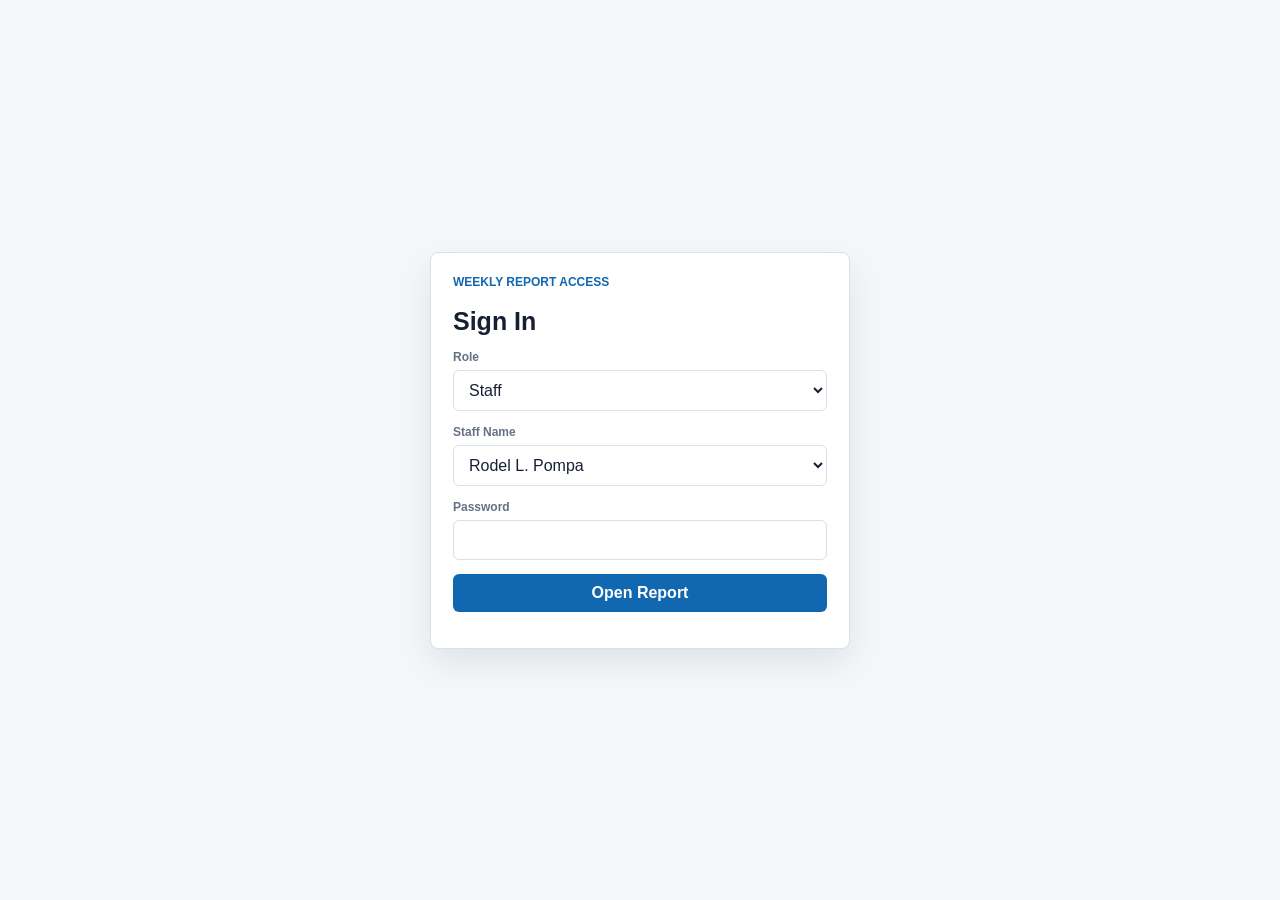
==== docs/index.html @ 5563135a "Force program checklist updates" ====
<!doctype html>
<html lang="en">
  <head>
    <meta charset="utf-8" />
    <meta name="viewport" content="width=device-width, initial-scale=1" />
    <meta name="theme-color" content="#1267b1" />
    <title>Weekly Itinerary and Accomplishment Monitor</title>
    <link rel="manifest" href="manifest.webmanifest" />
    <link rel="icon" href="icons/mao-weekly-icon.svg" type="image/svg+xml" />
    <link rel="apple-touch-icon" href="icons/mao-weekly-icon.svg" />
    <link rel="stylesheet" href="styles.css" />
  </head>
  <body>
    <section id="loginScreen" class="login-screen" aria-label="Login">
      <form id="loginForm" class="login-panel">
        <p class="eyebrow">Weekly Report Access</p>
        <h1>Sign In</h1>
        <div class="field">
          <label for="loginRole">Role</label>
          <select id="loginRole" required>
            <option value="staff">Staff</option>
            <option value="viewer">Viewer</option>
            <option value="admin">Admin</option>
          </select>
        </div>
        <div id="loginStaffField" class="field">
          <label for="loginStaff">Staff Name</label>
          <select id="loginStaff"></select>
        </div>
        <div class="field">
          <label for="loginPassword">Password</label>
          <input id="loginPassword" type="password" required />
        </div>
        <button class="primary-btn" type="submit">Open Report</button>
        <p id="loginMessage" class="login-message"></p>
      </form>
    </section>

    <header class="topbar">
      <div>
        <p class="eyebrow">Itinerary Based Monitoring</p>
        <h1>Weekly Accomplishment Report</h1>
      </div>
      <div class="topbar-actions">
        <span id="sessionBadge" class="session-badge">Staff</span>
        <button id="installAppBtn" class="icon-btn hidden" type="button">Install App</button>
        <button id="adminBtn" class="icon-btn" type="button">Admin Settings</button>
        <button id="printBtn" class="icon-btn" type="button">Print</button>
        <button id="exportBtn" class="primary-btn" type="button">Export CSV</button>
        <button id="logoutBtn" class="subtle-btn" type="button">Logout</button>
      </div>
    </header>

    <main class="layout">
      <section class="panel controls-panel" aria-label="Report controls">
        <div class="field">
          <label for="weekStart">Week Start</label>
          <input id="weekStart" type="date" />
        </div>
        <div class="field">
          <label for="weekEnd">Week End</label>
          <input id="weekEnd" type="date" />
        </div>
        <div class="field">
          <label for="staffFilter">Staff</label>
          <select id="staffFilter"></select>
        </div>
        <div class="field">
          <label for="programFilter">Program</label>
          <select id="programFilter">
            <option value="All">All programs</option>
            <option>Rice</option>
            <option>HVCC</option>
            <option>Corn</option>
            <option>Livestock</option>
            <option>Fishery</option>
            <option>Biosystems Engineering</option>
          </select>
        </div>
      </section>

      <nav class="tabs" aria-label="Main views">
        <button class="tab active" type="button" data-view="itineraryView">Plan Itinerary</button>
        <button class="tab" type="button" data-view="accomplishmentView">Encode Accomplishment</button>
        <button class="tab" type="button" data-view="dashboardView">Admin Dashboard</button>
      </nav>

      <section class="metrics" aria-label="Weekly summary">
        <article class="metric">
          <span>Planned Tasks</span>
          <strong id="plannedTasks">0</strong>
        </article>
        <article class="metric">
          <span>Conducted</span>
          <strong id="conductedTasks">0</strong>
        </article>
        <article class="metric">
          <span>Needs Justification</span>
          <strong id="justificationNeeded">0</strong>
        </article>
        <article class="metric">
          <span>Staff Efficiency</span>
          <strong id="overallEfficiency">0%</strong>
        </article>
        <article class="metric">
          <span>TA Report Grade</span>
          <strong id="overallReportGrade">0%</strong>
        </article>
      </section>

      <section id="itineraryView" class="view active">
        <section class="task-panel" aria-label="Itinerary planner">
          <div class="section-heading">
            <h2>Monday to Friday Itinerary</h2>
            <button id="addPlanBtn" class="primary-btn" type="button">Add Itinerary</button>
          </div>

          <form id="planForm" class="entry-form hidden">
            <input type="hidden" id="planId" />
            <div class="field">
              <label for="planStaff">Staff</label>
              <select id="planStaff" required></select>
            </div>
            <div class="field">
              <label for="planDate">Date to be Conducted</label>
              <input id="planDate" type="date" required />
            </div>
            <div class="field">
              <label for="planProgram">Program</label>
              <select id="planProgram" required>
                <option>Rice</option>
                <option>HVCC</option>
                <option>Corn</option>
                <option>Livestock</option>
                <option>Fishery</option>
                <option>Biosystems Engineering</option>
              </select>
            </div>
            <div class="field">
              <label for="planWorkType">Work Type</label>
              <select id="planWorkType" required>
                <option>Regular Work</option>
                <option>Planning</option>
                <option>Mapping</option>
                <option>System Maintenance</option>
                <option>System Creation</option>
              </select>
            </div>
            <div class="field">
              <label for="planPlace">Place</label>
              <input id="planPlace" type="text" required />
            </div>
            <div class="field wide">
              <label for="planTask">Task / Activity</label>
              <input id="planTask" type="text" required />
              <button class="subtle-btn polish-btn" type="button" data-polish-target="planTask">Check Grammar</button>
            </div>
            <div class="field wide">
              <label for="planClients">Clients to be Contacted</label>
              <textarea id="planClients" rows="2"></textarea>
              <button class="subtle-btn polish-btn" type="button" data-polish-target="planClients">Check Grammar</button>
            </div>
            <div class="system-detect full">
              <span>Technical assistance / field visit report</span>
              <strong id="planTechnicalAssistance">System detected: No</strong>
            </div>
            <div class="form-actions">
              <button type="button" id="cancelPlanBtn" class="subtle-btn">Cancel</button>
              <button type="submit" class="primary-btn">Save Itinerary</button>
            </div>
          </form>

          <div class="table-wrap">
            <table>
              <thead>
                <tr>
                  <th>Staff</th>
                  <th>Date</th>
                  <th>Program</th>
                  <th>Work Type</th>
                  <th>Task</th>
                  <th>Place</th>
                  <th>Clients</th>
                  <th>Report Grade Applies</th>
                  <th>Accomplishment Status</th>
                  <th class="actions-col">Actions</th>
                </tr>
              </thead>
              <tbody id="planRows"></tbody>
            </table>
          </div>
        </section>
      </section>

      <section id="accomplishmentView" class="view">
        <section class="task-panel" aria-label="Accomplishment encoder">
          <div class="section-heading">
            <h2>Accomplishment Based on Itinerary</h2>
            <button id="addBossTaskBtn" class="primary-btn" type="button">Add Boss-Instructed Task</button>
          </div>

          <form id="accomplishmentForm" class="entry-form hidden">
            <input type="hidden" id="accomplishmentPlanId" />
            <div class="field">
              <label for="accomplishmentStaff">Staff</label>
              <select id="accomplishmentStaff" required></select>
            </div>
            <div class="field">
              <label for="accomplishmentDate">Date Conducted</label>
              <input id="accomplishmentDate" type="date" required />
            </div>
            <div class="field">
              <label for="accomplishmentProgram">Program</label>
              <select id="accomplishmentProgram" required>
                <option>Rice</option>
                <option>HVCC</option>
                <option>Corn</option>
                <option>Livestock</option>
                <option>Fishery</option>
                <option>Biosystems Engineering</option>
              </select>
            </div>
            <div class="field">
              <label for="accomplishmentType">Result</label>
              <select id="accomplishmentType" required>
                <option value="Conducted">Planned task conducted</option>
                <option value="Not Conducted - Justified">Not conducted with justification</option>
                <option value="Boss Instruction">Not conducted because Boss gave priority task</option>
                <option value="Absent">Absent / on approved leave</option>
                <option value="Leave">Leave</option>
                <option value="Official Travel">Official travel / official business</option>
              </select>
            </div>
            <div class="field">
              <label for="accomplishmentPercent">Performance</label>
              <input id="accomplishmentPercent" type="number" min="0" max="100" step="5" value="100" required />
            </div>
            <div class="field">
              <label for="accomplishmentWorkType">Work Type</label>
              <select id="accomplishmentWorkType" required>
                <option>Regular Work</option>
                <option>Planning</option>
                <option>Mapping</option>
                <option>System Maintenance</option>
                <option>System Creation</option>
              </select>
            </div>
            <div class="field">
              <label>Adjusted Score</label>
              <div id="adjustedScorePreview" class="grade-preview">100%</div>
            </div>
            <div class="field wide">
              <label for="accomplishmentOutput">Actual Output / Newly Instructed Task</label>
              <textarea id="accomplishmentOutput" rows="2" required></textarea>
              <button class="subtle-btn polish-btn" type="button" data-polish-target="accomplishmentOutput">Check Grammar</button>
            </div>
            <div class="field wide">
              <label for="accomplishmentJustification">Justification / Boss Priority Instruction Details</label>
              <textarea id="accomplishmentJustification" rows="2"></textarea>
              <button class="subtle-btn polish-btn" type="button" data-polish-target="accomplishmentJustification">Check Grammar</button>
            </div>
            <div class="system-detect full">
              <span>Technical assistance grading</span>
              <strong id="accomplishmentTechnicalAssistance">System detected: No</strong>
            </div>
            <div class="field full ta-evidence">
              <label for="taPhotoInput">Technical Assistance Photo and Location</label>
              <div class="location-actions">
                <input id="taPhotoInput" type="file" accept="image/*" capture="environment" />
                <button id="captureLocationBtn" class="subtle-btn" type="button">Use Current Location</button>
              </div>
              <div id="locationStatus" class="staff-meta">No location captured yet.</div>
              <img id="taPhotoPreview" class="photo-preview hidden" alt="Technical assistance evidence preview" />
            </div>
            <div class="field full">
              <label for="reportDetails">Technical / Operational Report Details</label>
              <textarea id="reportDetails" rows="4" placeholder="Include analytical details when applicable: crop or commodity condition, livestock/fishery/biosystems observations, inputs or practices observed, client concern, assistance given, constraints, recommendations, and follow-up."></textarea>
              <div id="reportDetailsGuide" class="staff-meta">Select a program to show the appropriate technical-assistance reporting guide.</div>
              <button class="subtle-btn polish-btn" type="button" data-polish-target="reportDetails">Check Grammar</button>
            </div>
            <div class="field">
              <label for="cropStage" id="serviceCategoryLabel">Crop Stage / Service Category</label>
              <select id="cropStage"></select>
            </div>
            <div class="report-checklist auto-checklist full">
              <div id="autoChecklistHeading" class="auto-checklist-heading">System-detected reporting checklist for the applicable program</div>
              <div id="autoChecklistPreview" class="auto-checklist-grid"></div>
            </div>
            <div class="field full">
              <label>Automatic TA Report Grade</label>
              <div id="reportGradePreview" class="grade-preview">N/A</div>
            </div>
            <div class="form-actions">
              <button type="button" id="cancelAccomplishmentBtn" class="subtle-btn">Cancel</button>
              <button type="submit" class="primary-btn">Save Accomplishment</button>
            </div>
          </form>

          <details class="reference-panel" open>
            <summary>Staff Reporting Reference</summary>
            <div class="reference-grid">
              <p>Reports should be informative and analytical, with current dates and a clear period covered.</p>
              <p>For crop-related visits, include the details applicable to the current stage: land preparation, seedbed, newly planted, vegetative, reproductive, maturity, harvesting, or marketing.</p>
              <p>Crop reports use the crop-stage checklist. Livestock, fishery, and biosystems engineering reports use their own intended technical-assistance checklist.</p>
              <p>Absent, leave, and official-travel days are recorded for monitoring but excluded from staff marking.</p>
              <p>Use Boss Instruction only when the planned itinerary was not done because the Boss gave a priority task. In that case, the planned task is not graded and only the newly instructed task is rated.</p>
            </div>
          </details>

          <div class="table-wrap">
            <table>
              <thead>
                <tr>
                  <th>Staff</th>
                  <th>Planned Date</th>
                  <th>Planned Task</th>
                  <th>Place</th>
                  <th>Program</th>
                  <th>Accomplishment</th>
                  <th>Report Reference</th>
                  <th>TA Report Grade</th>
                  <th>Rating Effect</th>
                  <th class="actions-col">Actions</th>
                </tr>
              </thead>
              <tbody id="accomplishmentRows"></tbody>
            </table>
          </div>
        </section>
      </section>

      <section id="dashboardView" class="view">
        <section class="workspace">
          <aside class="staff-panel" aria-label="Staff efficiency">
            <div class="section-heading">
              <h2>Staff Efficiency</h2>
              <button id="resetBtn" class="subtle-btn" type="button">Reset Samples</button>
            </div>
            <div id="staffList" class="staff-list"></div>
          </aside>

          <section class="task-panel" aria-label="Admin computations">
            <div class="section-heading">
              <h2>Admin Computations</h2>
            </div>
            <div class="dashboard-grid">
              <article class="insight">
                <span>Planned but Not Conducted</span>
                <strong id="notConductedCount">0</strong>
                <p>Rated against staff when there is no boss instruction.</p>
              </article>
              <article class="insight">
                <span>Boss Priority Changes</span>
                <strong id="bossInstructionCount">0</strong>
                <p>Excluded from planned-task penalty and rated as new work.</p>
              </article>
              <article class="insight">
                <span>Average Boss Priority Task Rating</span>
                <strong id="bossTaskRating">0%</strong>
                <p>Performance score for newly instructed tasks.</p>
              </article>
              <article class="insight">
                <span>Average TA Report Grade</span>
                <strong id="averageReportGrade">0%</strong>
                <p>Only technical-assistance reports are included.</p>
              </article>
              <article class="insight">
                <span>Plus Factor Earned</span>
                <strong id="totalPlusFactor">0</strong>
                <p>Planning, mapping, and system work additions.</p>
              </article>
              <article class="insight">
                <span>Average Adjusted Score</span>
                <strong id="averageAdjustedScore">0%</strong>
                <p>Performance rating after approved plus factors.</p>
              </article>
            </div>

            <section class="chart-card" aria-label="Staff comparative performance graph">
              <div class="section-heading">
                <h2>Staff Performance Comparison</h2>
              </div>
              <div id="performanceChart" class="performance-chart"></div>
            </section>

            <section class="chart-card" aria-label="Technical assistance consolidated map">
              <div class="section-heading">
                <h2>Technical Assistance Field Map</h2>
              </div>
              <div id="fieldMap" class="field-map"></div>
            </section>

            <div class="table-wrap compact-table">
              <table>
                <thead>
                  <tr>
                    <th>Staff</th>
                    <th>Rated Planned</th>
                    <th>Conducted</th>
                    <th>Justified Not Conducted</th>
                    <th>Boss Changes</th>
                    <th>Excluded Days</th>
                    <th>Efficiency</th>
                    <th>Boss Task Rating</th>
                    <th>TA Report Grade</th>
                    <th>Plus Factor</th>
                    <th>Adjusted Score</th>
                  </tr>
                </thead>
                <tbody id="dashboardRows"></tbody>
              </table>
            </div>
          </section>
        </section>
      </section>

      <section class="print-signatories" aria-label="Report signatories">
        <article class="signature-card">
          <span>Prepared by</span>
          <strong id="preparedByPrint">Staff / Encoder</strong>
          <em id="preparedByTitlePrint">Agricultural Technologist/AEW</em>
        </article>
        <article class="signature-card">
          <span>Reviewed by</span>
          <strong id="reviewedByPrint">RODEL L. POMPA</strong>
          <em id="reviewedByTitlePrint">Senior Agriculturist</em>
        </article>
        <article class="signature-card">
          <span>Approved by</span>
          <strong id="approvedByPrint">DANNY S. VILLACRUSIS</strong>
          <em id="approvedByTitlePrint">Municipal Agriculturist</em>
        </article>
      </section>
    </main>

    <template id="emptyPlanTemplate">
      <tr>
        <td colspan="10" class="empty-state">No itinerary records match the current filters.</td>
      </tr>
    </template>

    <div id="adminModal" class="modal-backdrop hidden" role="dialog" aria-modal="true" aria-labelledby="adminTitle">
      <section class="modal-panel">
        <div class="section-heading">
          <h2 id="adminTitle">Admin Settings</h2>
          <button id="closeAdminBtn" class="subtle-btn" type="button">Close</button>
        </div>
        <form id="adminForm">
          <section class="account-manager" aria-label="Staff account manager">
            <div class="section-heading">
              <h3>Staff Accounts</h3>
            </div>
            <div class="add-staff-grid">
              <div class="field">
                <label for="newStaffNameInput">Staff Name</label>
                <input id="newStaffNameInput" type="text" placeholder="Full name" />
              </div>
              <div class="field">
                <label for="newStaffPasswordInput">Password</label>
                <input id="newStaffPasswordInput" type="text" placeholder="Password" />
              </div>
              <button id="addStaffAccountBtn" class="primary-btn" type="button">Add Staff</button>
            </div>
            <div id="staffAccountList" class="account-list"></div>
          </section>
          <div class="field raw-account-field">
            <label for="staffNamesInput">Staff Accounts</label>
            <textarea id="staffNamesInput" rows="12" required placeholder="Example: RODEL L. POMPA | rodel123"></textarea>
          </div>
          <div class="settings-grid">
            <div class="field">
              <label for="staffPasswordInput">Default Staff Password</label>
              <input id="staffPasswordInput" type="text" />
            </div>
            <div class="field">
              <label for="viewerPasswordInput">Viewer Password</label>
              <input id="viewerPasswordInput" type="text" />
            </div>
            <div class="field">
              <label for="adminPasswordInput">Admin Password</label>
              <input id="adminPasswordInput" type="text" />
            </div>
            <label class="setting-check"><input id="staffCanPlanInput" type="checkbox" /> Staff can create/edit itinerary</label>
            <label class="setting-check"><input id="staffCanAccomplishInput" type="checkbox" /> Staff can encode accomplishments</label>
            <label class="setting-check"><input id="staffCanBossTaskInput" type="checkbox" /> Staff can add boss-instructed task</label>
            <div class="field">
              <label for="preparedByInput">Prepared By</label>
              <input id="preparedByInput" type="text" />
            </div>
            <div class="field">
              <label for="preparedByTitleInput">Prepared By Title</label>
              <input id="preparedByTitleInput" type="text" />
            </div>
            <div class="field">
              <label for="reviewedByInput">Reviewed By</label>
              <input id="reviewedByInput" type="text" />
            </div>
            <div class="field">
              <label for="reviewedByTitleInput">Reviewed By Title</label>
              <input id="reviewedByTitleInput" type="text" />
            </div>
            <div class="field">
              <label for="approvedByInput">Boss / Approved By</label>
              <input id="approvedByInput" type="text" />
            </div>
            <div class="field">
              <label for="approvedByTitleInput">Boss Title</label>
              <input id="approvedByTitleInput" type="text" />
            </div>
          </div>
          <div class="form-actions">
            <button type="button" id="restoreStaffBtn" class="subtle-btn">Restore Default Staff</button>
            <button type="submit" class="primary-btn">Save Settings</button>
          </div>
        </form>
      </section>
    </div>

    <script src="app.js"></script>
  </body>
</html>
---- docs/styles.css ----
:root {
  --bg: #f4f6f8;
  --panel: #ffffff;
  --ink: #172033;
  --muted: #667085;
  --line: #d8e0ea;
  --primary: #1267b1;
  --primary-dark: #0b4d86;
  --ok: #177245;
  --warn: #b45309;
  --bad: #b42318;
  --violet: #6d28d9;
  --soft-blue: #eaf4ff;
  --soft-green: #eaf8ef;
  --soft-red: #fff1f0;
  --soft-yellow: #fff7ed;
  --shadow: 0 14px 32px rgba(16, 24, 40, 0.08);
}

* {
  box-sizing: border-box;
}

body {
  margin: 0;
  background: var(--bg);
  color: var(--ink);
  font-family: Arial, Helvetica, sans-serif;
}

body.is-locked > header,
body.is-locked > main {
  display: none;
}

.login-screen {
  align-items: center;
  background: var(--bg);
  display: flex;
  inset: 0;
  justify-content: center;
  min-height: 100vh;
  padding: 18px;
  position: fixed;
  z-index: 50;
}

.login-panel {
  background: #fff;
  border: 1px solid var(--line);
  border-radius: 8px;
  box-shadow: var(--shadow);
  display: grid;
  gap: 14px;
  max-width: 420px;
  padding: 22px;
  width: 100%;
}

.login-message {
  color: var(--bad);
  font-size: 13px;
  font-weight: 700;
  margin: 0;
}

button,
input,
select,
textarea {
  font: inherit;
}

.topbar {
  align-items: center;
  background: #fff;
  border-bottom: 1px solid var(--line);
  display: flex;
  gap: 16px;
  justify-content: space-between;
  padding: 20px 26px;
  position: sticky;
  top: 0;
  z-index: 10;
}

.eyebrow {
  color: var(--primary);
  font-size: 12px;
  font-weight: 700;
  margin: 0 0 4px;
  text-transform: uppercase;
}

h1,
h2 {
  margin: 0;
}

h1 {
  font-size: 25px;
}

h2 {
  font-size: 18px;
}

.layout {
  padding: 22px;
}

.panel,
.metric,
.staff-panel,
.task-panel,
.insight,
.chart-card {
  background: var(--panel);
  border: 1px solid var(--line);
  border-radius: 8px;
  box-shadow: var(--shadow);
}

.topbar-actions,
.form-actions,
.section-heading,
.tabs {
  align-items: center;
  display: flex;
  gap: 10px;
}

.session-badge {
  background: #eaf8ef;
  border-radius: 999px;
  color: var(--ok);
  font-size: 12px;
  font-weight: 700;
  padding: 9px 12px;
}

.controls-panel {
  display: grid;
  gap: 14px;
  grid-template-columns: repeat(4, minmax(150px, 1fr));
  margin-bottom: 14px;
  padding: 16px;
}

.field {
  display: flex;
  flex-direction: column;
  gap: 6px;
}

label {
  color: var(--muted);
  font-size: 12px;
  font-weight: 700;
}

input,
select,
textarea {
  background: #fff;
  border: 1px solid var(--line);
  border-radius: 6px;
  color: var(--ink);
  padding: 10px 11px;
  width: 100%;
}

textarea {
  resize: vertical;
}

button {
  border: 0;
  border-radius: 6px;
  cursor: pointer;
  font-weight: 700;
  min-height: 38px;
  padding: 0 14px;
  white-space: nowrap;
}

.primary-btn {
  background: var(--primary);
  color: #fff;
}

.primary-btn:hover {
  background: var(--primary-dark);
}

.subtle-btn,
.icon-btn,
.tab {
  background: #edf2f7;
  color: var(--ink);
}

.subtle-btn:hover,
.icon-btn:hover,
.tab:hover {
  background: #dfe7f0;
}

.polish-btn {
  align-self: flex-start;
  font-size: 12px;
  min-height: 30px;
  padding: 0 10px;
}

.tabs {
  border-bottom: 1px solid var(--line);
  margin-bottom: 14px;
  overflow-x: auto;
  padding-bottom: 8px;
}

.tab.active {
  background: var(--primary);
  color: #fff;
}

.metrics {
  display: grid;
  gap: 14px;
  grid-template-columns: repeat(5, minmax(130px, 1fr));
  margin-bottom: 18px;
}

.dashboard-grid {
  display: grid;
  gap: 14px;
  grid-template-columns: repeat(3, minmax(150px, 1fr));
  margin-bottom: 18px;
}

.metric,
.insight {
  padding: 16px;
}

.metric span,
.insight span {
  color: var(--muted);
  display: block;
  font-size: 12px;
  font-weight: 700;
  margin-bottom: 8px;
}

.metric strong,
.insight strong {
  font-size: 28px;
}

.insight p {
  color: var(--muted);
  font-size: 13px;
  line-height: 1.4;
  margin: 8px 0 0;
}

.print-signatories {
  display: none;
}

.view {
  display: none;
}

.view.active {
  display: block;
}

.workspace {
  display: grid;
  gap: 18px;
  grid-template-columns: 320px minmax(0, 1fr);
}

.staff-panel,
.task-panel {
  min-width: 0;
  padding: 16px;
}

.section-heading {
  justify-content: space-between;
  margin-bottom: 14px;
}

.entry-form {
  background: #f8fafc;
  border: 1px solid var(--line);
  border-radius: 8px;
  display: grid;
  gap: 12px;
  grid-template-columns: repeat(4, minmax(150px, 1fr));
  margin-bottom: 14px;
  padding: 14px;
}

.entry-form .wide {
  grid-column: span 2;
}

.entry-form .full {
  grid-column: 1 / -1;
}

.entry-form .form-actions {
  align-self: end;
  grid-column: span 2;
  justify-content: flex-end;
}

.report-checklist {
  border: 1px solid var(--line);
  border-radius: 8px;
  display: grid;
  gap: 9px 14px;
  margin: 0;
  padding: 14px;
}

.auto-checklist-heading {
  color: var(--muted);
  font-size: 12px;
  font-weight: 700;
}

.auto-checklist-grid {
  display: grid;
  gap: 8px;
  grid-template-columns: repeat(3, minmax(180px, 1fr));
}

.auto-checklist-grid span {
  border-radius: 999px;
  display: inline-flex;
  font-size: 13px;
  font-weight: 700;
  line-height: 1.35;
  min-height: 30px;
  padding: 7px 10px;
}

.auto-checklist-grid .detected {
  background: var(--soft-green);
  color: var(--ok);
}

.auto-checklist-grid .missing {
  background: #edf2f7;
  color: var(--muted);
}

.grade,
.grade-preview {
  align-items: center;
  border-radius: 999px;
  display: inline-flex;
  font-weight: 700;
  min-height: 30px;
  padding: 0 12px;
}

.grade-preview {
  background: #edf2f7;
  width: fit-content;
}

.grade.excellent,
.grade-preview.excellent {
  background: var(--soft-green);
  color: var(--ok);
}

.grade.good,
.grade-preview.good {
  background: var(--soft-blue);
  color: var(--primary-dark);
}

.grade.fair,
.grade-preview.fair {
  background: var(--soft-yellow);
  color: var(--warn);
}

.grade.needs-work,
.grade-preview.needs-work {
  background: var(--soft-red);
  color: var(--bad);
}

.grade.not-applicable,
.grade-preview.not-applicable {
  background: #edf2f7;
  color: var(--muted);
}

.reference-panel {
  background: #fbfcfe;
  border: 1px solid var(--line);
  border-radius: 8px;
  margin-bottom: 14px;
  padding: 12px 14px;
}

.reference-panel summary {
  color: var(--primary-dark);
  cursor: pointer;
  font-weight: 700;
}

.reference-grid {
  display: grid;
  gap: 12px;
  grid-template-columns: repeat(3, 1fr);
  margin-top: 12px;
}

.reference-grid p {
  color: var(--muted);
  font-size: 13px;
  line-height: 1.45;
  margin: 0;
}

.location-actions {
  align-items: center;
  display: grid;
  gap: 10px;
  grid-template-columns: minmax(180px, 1fr) auto;
}

.photo-preview {
  border: 1px solid var(--line);
  border-radius: 8px;
  margin-top: 8px;
  max-height: 220px;
  max-width: 320px;
  object-fit: cover;
  width: 100%;
}

.hidden {
  display: none !important;
}

.table-wrap {
  border: 1px solid var(--line);
  border-radius: 8px;
  overflow: auto;
}

table {
  border-collapse: collapse;
  min-width: 1180px;
  width: 100%;
}

.compact-table table {
  min-width: 900px;
}

th,
td {
  border-bottom: 1px solid var(--line);
  padding: 11px;
  text-align: left;
  vertical-align: top;
}

th {
  background: #f1f5f9;
  color: #475467;
  font-size: 12px;
  text-transform: uppercase;
}

tbody tr:hover {
  background: #fbfdff;
}

.status {
  align-items: center;
  border-radius: 99px;
  display: inline-flex;
  font-size: 12px;
  font-weight: 700;
  min-height: 26px;
  padding: 0 10px;
}

.status.conducted {
  background: var(--soft-green);
  color: var(--ok);
}

.status.justified {
  background: var(--soft-red);
  color: var(--bad);
}

.status.boss {
  background: #f3e8ff;
  color: var(--violet);
}

.status.excluded {
  background: #e0f2fe;
  color: #075985;
}

.status.pending {
  background: var(--soft-yellow);
  color: var(--warn);
}

.row-actions {
  display: flex;
  flex-wrap: wrap;
  gap: 8px;
  min-width: 170px;
}

.row-actions button {
  min-height: 32px;
  padding: 0 10px;
}

.delete-btn {
  background: #fee4e2;
  color: var(--bad);
}

.delete-btn.danger-outline {
  background: #fff;
  border: 1px solid #fda29b;
  color: #b42318;
}

.empty-state {
  color: var(--muted);
  padding: 26px;
  text-align: center;
}

.staff-list {
  display: flex;
  flex-direction: column;
  gap: 8px;
  max-height: 620px;
  overflow: auto;
  padding-right: 4px;
}

.chart-card {
  margin-bottom: 14px;
  padding: 16px;
}

.chart-scroll {
  overflow-x: auto;
}

.performance-chart svg,
.field-map svg {
  display: block;
  min-width: 680px;
  width: 100%;
}

.chart-axis {
  stroke: #98a2b3;
  stroke-width: 1;
}

.chart-bar.efficiency {
  fill: #177245;
}

.chart-bar.adjusted {
  fill: #1267b1;
}

.chart-label,
.chart-tick,
.chart-value {
  fill: var(--muted);
  font-size: 12px;
}

.chart-value {
  fill: var(--ink);
  font-weight: 700;
}

.chart-legend {
  display: flex;
  gap: 16px;
  margin-top: 10px;
}

.chart-legend span {
  align-items: center;
  color: var(--muted);
  display: inline-flex;
  font-size: 12px;
  font-weight: 700;
  gap: 6px;
}

.chart-legend i {
  border-radius: 99px;
  display: inline-block;
  height: 10px;
  width: 10px;
}

.legend-efficiency {
  background: var(--ok);
}

.legend-adjusted {
  background: var(--primary);
}

.map-canvas {
  background: #f8fafc;
  border: 1px solid var(--line);
  border-radius: 8px;
  overflow: auto;
}

.map-toolbar {
  align-items: center;
  display: flex;
  flex-wrap: wrap;
  gap: 8px;
  margin-bottom: 10px;
}

.map-toolbar button {
  min-height: 32px;
  padding: 0 10px;
}

.interactive-map {
  cursor: grab;
  touch-action: none;
  user-select: none;
}

.interactive-map.is-panning {
  cursor: grabbing;
}

.boundary-path {
  fill: #eaf4ff;
  stroke: #1267b1;
  stroke-width: 1.3;
}

.map-pin circle {
  fill: #b42318;
  stroke: #fff;
  stroke-width: 2;
}

.map-evidence-list {
  display: grid;
  gap: 10px;
  grid-template-columns: repeat(auto-fit, minmax(220px, 1fr));
  margin-top: 12px;
}

.map-evidence {
  background: #fbfcfe;
  border: 1px solid var(--line);
  border-radius: 8px;
  display: grid;
  gap: 10px;
  grid-template-columns: 74px 1fr;
  padding: 10px;
}

.map-evidence img {
  border-radius: 6px;
  height: 74px;
  object-fit: cover;
  width: 74px;
}

.map-evidence strong,
.map-evidence span {
  display: block;
}

.map-evidence span,
.map-evidence p {
  color: var(--muted);
  font-size: 12px;
  line-height: 1.35;
  margin: 3px 0 0;
}

.staff-item {
  background: #fbfcfe;
  border: 1px solid var(--line);
  border-radius: 8px;
  padding: 10px;
}

.staff-row {
  align-items: center;
  display: flex;
  gap: 8px;
  justify-content: space-between;
  margin-bottom: 8px;
}

.staff-name {
  font-weight: 700;
}

.staff-meta {
  color: var(--muted);
  font-size: 12px;
  line-height: 1.35;
  margin-top: 4px;
}

.bar {
  background: #e7edf5;
  border-radius: 99px;
  height: 8px;
  overflow: hidden;
}

.bar span {
  background: var(--ok);
  display: block;
  height: 100%;
}

.modal-backdrop {
  align-items: center;
  background: rgba(15, 23, 42, 0.48);
  display: flex;
  inset: 0;
  justify-content: center;
  padding: 18px;
  position: fixed;
  z-index: 30;
}

.modal-panel {
  background: #fff;
  border-radius: 8px;
  box-shadow: 0 24px 70px rgba(15, 23, 42, 0.28);
  max-height: calc(100vh - 36px);
  max-width: 820px;
  overflow: auto;
  padding: 18px;
  width: min(100%, 820px);
}

.raw-account-field {
  display: none;
}

.account-manager {
  background: #f8fafc;
  border: 1px solid var(--line);
  border-radius: 8px;
  margin-bottom: 14px;
  padding: 12px;
}

.account-manager h3 {
  font-size: 16px;
  margin: 0;
}

.add-staff-grid {
  align-items: end;
  display: grid;
  gap: 10px;
  grid-template-columns: minmax(180px, 1fr) 150px auto;
}

.account-list {
  display: grid;
  gap: 8px;
  margin-top: 12px;
  max-height: 360px;
  overflow: auto;
  padding-right: 4px;
}

.account-row {
  align-items: center;
  background: #fff;
  border: 1px solid var(--line);
  border-radius: 8px;
  display: grid;
  gap: 10px;
  grid-template-columns: minmax(180px, 1fr) 150px auto;
  padding: 10px;
}

.account-row strong,
.account-row span {
  display: block;
}

.account-row span {
  color: var(--muted);
  font-size: 12px;
  margin-top: 2px;
}

.account-row input {
  min-width: 0;
}

.settings-grid {
  display: grid;
  gap: 12px;
  grid-template-columns: 1fr 1fr;
  margin: 14px 0;
}

.setting-check {
  align-items: center;
  background: #f8fafc;
  border: 1px solid var(--line);
  border-radius: 8px;
  color: var(--ink);
  display: flex;
  font-size: 13px;
  font-weight: 700;
  gap: 8px;
  padding: 10px;
}

.setting-check input {
  width: auto;
}

.system-detect {
  align-items: center;
  background: #f8fafc;
  border: 1px solid var(--line);
  border-radius: 8px;
  color: var(--ink);
  display: flex;
  font-size: 13px;
  font-weight: 700;
  gap: 10px;
  justify-content: space-between;
  padding: 10px;
}

.system-detect strong {
  border-radius: 999px;
  display: inline-flex;
  font-size: 12px;
  min-height: 26px;
  padding: 5px 10px;
}

.system-detect strong.detected {
  background: var(--soft-green);
  color: var(--ok);
}

.system-detect strong.not-detected {
  background: #eef2f7;
  color: var(--muted);
}

@media (max-width: 1080px) {
  .controls-panel,
  .metrics,
  .dashboard-grid,
  .workspace {
    grid-template-columns: 1fr;
  }

  .entry-form {
    grid-template-columns: 1fr 1fr;
  }

  .report-checklist,
  .auto-checklist-grid,
  .reference-grid,
  .location-actions,
  .add-staff-grid,
  .account-row {
    grid-template-columns: 1fr 1fr;
  }
}

@media (max-width: 680px) {
  .topbar {
    align-items: flex-start;
    flex-direction: column;
    padding: 18px;
  }

  .layout {
    padding: 14px;
  }

  .metrics {
    grid-template-columns: 1fr 1fr;
  }

  .entry-form {
    grid-template-columns: 1fr;
  }

  .entry-form .wide,
  .entry-form .full,
  .entry-form .form-actions {
    grid-column: auto;
  }

  .report-checklist,
  .auto-checklist-grid,
  .reference-grid,
  .location-actions,
  .add-staff-grid,
  .account-row,
  .settings-grid {
    grid-template-columns: 1fr;
  }

  .topbar-actions,
  .form-actions,
  .section-heading {
    align-items: stretch;
    flex-wrap: wrap;
  }
}

@media print {
  .topbar-actions,
  .login-screen,
  .controls-panel,
  .tabs,
  .entry-form,
  .row-actions,
  #addPlanBtn,
  #addBossTaskBtn,
  #resetBtn,
  .modal-backdrop,
  .actions-col {
    display: none !important;
  }

  .print-signatories {
    display: grid;
    gap: 24px;
    grid-template-columns: repeat(3, 1fr);
    margin: 36px 16px 18px;
    page-break-inside: avoid;
  }

  .signature-card {
    text-align: center;
  }

  .signature-card span {
    display: block;
    font-size: 10px;
    margin-bottom: 34px;
    text-transform: uppercase;
  }

  .signature-card strong {
    border-top: 1px solid #111;
    display: block;
    font-size: 12px;
    padding-top: 8px;
    text-transform: uppercase;
  }

  .signature-card em {
    display: block;
    font-size: 11px;
    font-style: normal;
    margin-top: 2px;
  }

  body {
    background: #fff;
  }

  .topbar {
    border-bottom: 2px solid #111;
    position: static;
  }

  .layout {
    padding: 0;
  }

  .panel,
  .metric,
  .staff-panel,
  .task-panel,
  .insight {
    border: 0;
    box-shadow: none;
  }

  .view {
    display: block;
    margin-bottom: 24px;
  }

  body.role-staff #dashboardView,
  body.role-viewer #dashboardView {
    display: none;
  }

  .workspace {
    grid-template-columns: 1fr;
  }

  table {
    font-size: 10px;
    min-width: 0;
  }

  th:last-child,
  td:last-child {
    display: none;
  }
}
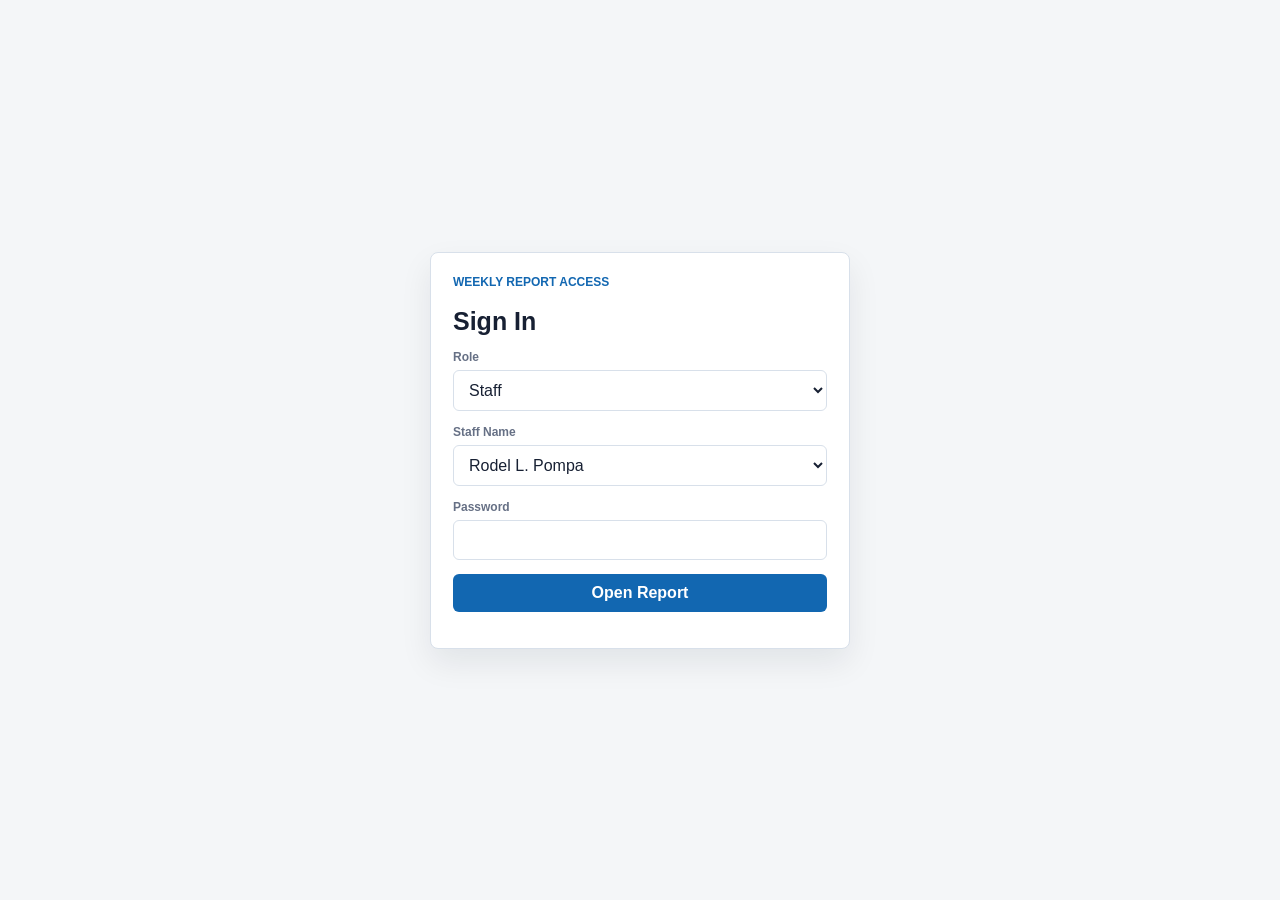
==== commit 8766348e: "Clarify program TA grading basis" ====
--- a/docs/index.html
+++ b/docs/index.html
@@ -263,6 +263,7 @@
               <span>Technical assistance grading</span>
               <strong id="accomplishmentTechnicalAssistance">System detected: No</strong>
             </div>
+            <div id="taProgramBasis" class="program-basis full">Grading basis: Select a program.</div>
             <div class="field full ta-evidence">
               <label for="taPhotoInput">Technical Assistance Photo and Location</label>
               <div class="location-actions">
@@ -274,7 +275,7 @@
             </div>
             <div class="field full">
               <label for="reportDetails">Technical / Operational Report Details</label>
-              <textarea id="reportDetails" rows="4" placeholder="Include analytical details when applicable: crop or commodity condition, livestock/fishery/biosystems observations, inputs or practices observed, client concern, assistance given, constraints, recommendations, and follow-up."></textarea>
+              <textarea id="reportDetails" rows="4" placeholder="Write the technical assistance report details here. Follow the program-specific guide below."></textarea>
               <div id="reportDetailsGuide" class="staff-meta">Select a program to show the appropriate technical-assistance reporting guide.</div>
               <button class="subtle-btn polish-btn" type="button" data-polish-target="reportDetails">Check Grammar</button>
             </div>
--- a/docs/styles.css
+++ b/docs/styles.css
@@ -888,6 +888,16 @@
   color: var(--muted);
 }
 
+.program-basis {
+  background: #fff7ed;
+  border: 1px solid #fed7aa;
+  border-radius: 8px;
+  color: #8a3a0a;
+  font-size: 13px;
+  font-weight: 800;
+  padding: 10px 12px;
+}
+
 @media (max-width: 1080px) {
   .controls-panel,
   .metrics,
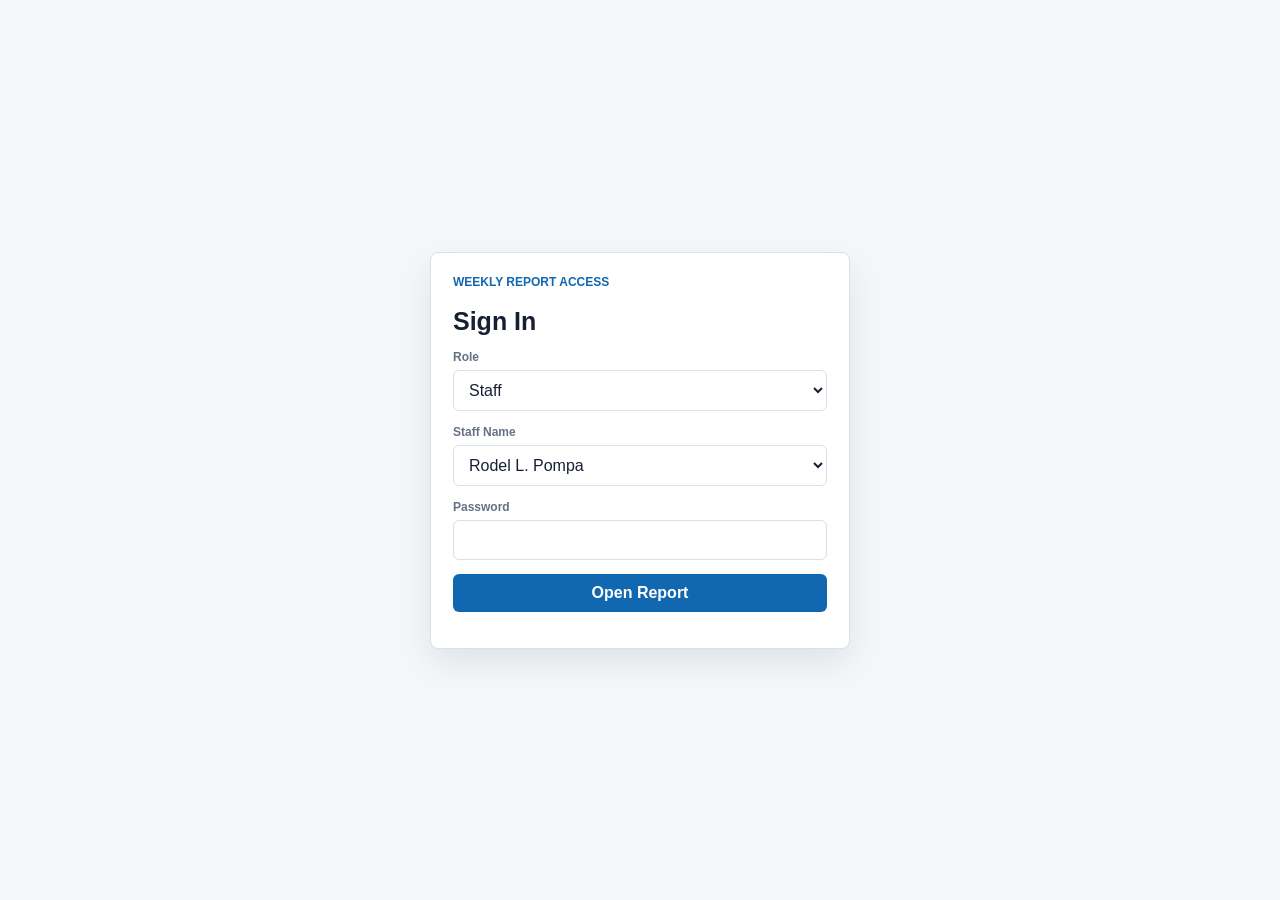
==== commit 8800c59a: "Update PDF signatories and accomplishment hours" ====
--- a/docs/index.html
+++ b/docs/index.html
@@ -46,6 +46,7 @@
         <button id="installAppBtn" class="icon-btn hidden" type="button">Install App</button>
         <button id="adminBtn" class="icon-btn" type="button">Admin Settings</button>
         <button id="printBtn" class="icon-btn" type="button">Print</button>
+        <button id="pdfBtn" class="icon-btn" type="button">Download PDF</button>
         <button id="exportBtn" class="primary-btn" type="button">Export CSV</button>
         <button id="logoutBtn" class="subtle-btn" type="button">Logout</button>
       </div>
@@ -236,6 +237,10 @@
               <input id="accomplishmentPercent" type="number" min="0" max="100" step="5" value="100" required />
             </div>
             <div class="field">
+              <label for="accomplishmentHours">Hours / Minutes Rendered</label>
+              <input id="accomplishmentHours" type="text" placeholder="Example: 8 hours" />
+            </div>
+            <div class="field">
               <label for="accomplishmentWorkType">Work Type</label>
               <select id="accomplishmentWorkType" required>
                 <option>Regular Work</option>
@@ -280,7 +285,7 @@
               <button class="subtle-btn polish-btn" type="button" data-polish-target="reportDetails">Check Grammar</button>
             </div>
             <div class="field">
-              <label for="cropStage" id="serviceCategoryLabel">Crop Stage / Service Category</label>
+              <label for="cropStage" id="serviceCategoryLabel">TA Activity / Service Category</label>
               <select id="cropStage"></select>
             </div>
             <div class="report-checklist auto-checklist full">
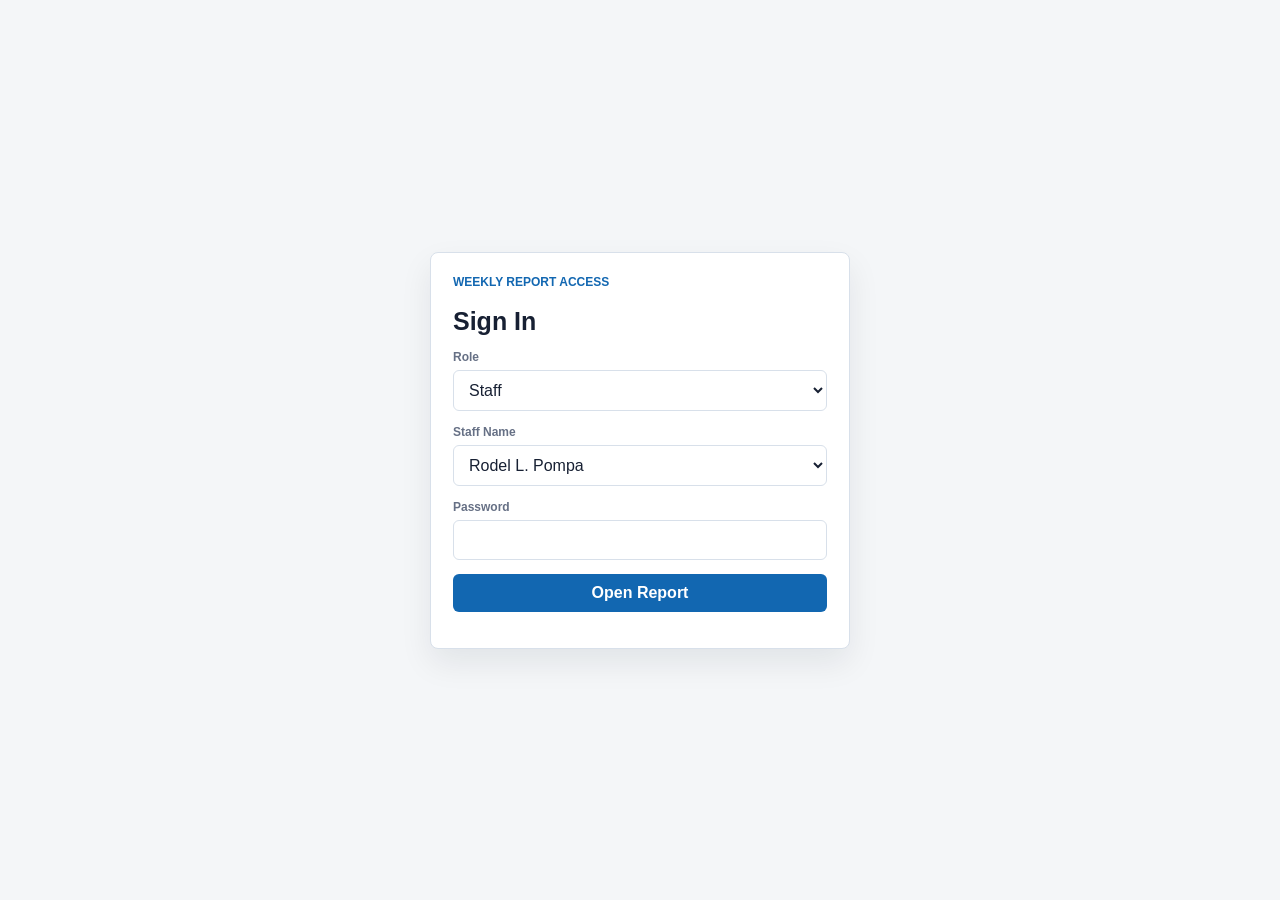
==== commit e6bc5159: "Update programs, staff deletes, and PDF layout" ====
--- a/docs/index.html
+++ b/docs/index.html
@@ -76,6 +76,8 @@
             <option>Livestock</option>
             <option>Fishery</option>
             <option>Biosystems Engineering</option>
+            <option>Admin Job</option>
+            <option>Others</option>
           </select>
         </div>
       </section>
@@ -135,7 +137,13 @@
                 <option>Livestock</option>
                 <option>Fishery</option>
                 <option>Biosystems Engineering</option>
+                <option>Admin Job</option>
+                <option>Others</option>
               </select>
+            </div>
+            <div class="field hidden" id="planProgramOtherField">
+              <label for="planProgramOther">Specify Other Program / Work</label>
+              <input id="planProgramOther" type="text" />
             </div>
             <div class="field">
               <label for="planWorkType">Work Type</label>
@@ -219,7 +227,13 @@
                 <option>Livestock</option>
                 <option>Fishery</option>
                 <option>Biosystems Engineering</option>
+                <option>Admin Job</option>
+                <option>Others</option>
               </select>
+            </div>
+            <div class="field hidden" id="accomplishmentProgramOtherField">
+              <label for="accomplishmentProgramOther">Specify Other Program / Work</label>
+              <input id="accomplishmentProgramOther" type="text" />
             </div>
             <div class="field">
               <label for="accomplishmentType">Result</label>
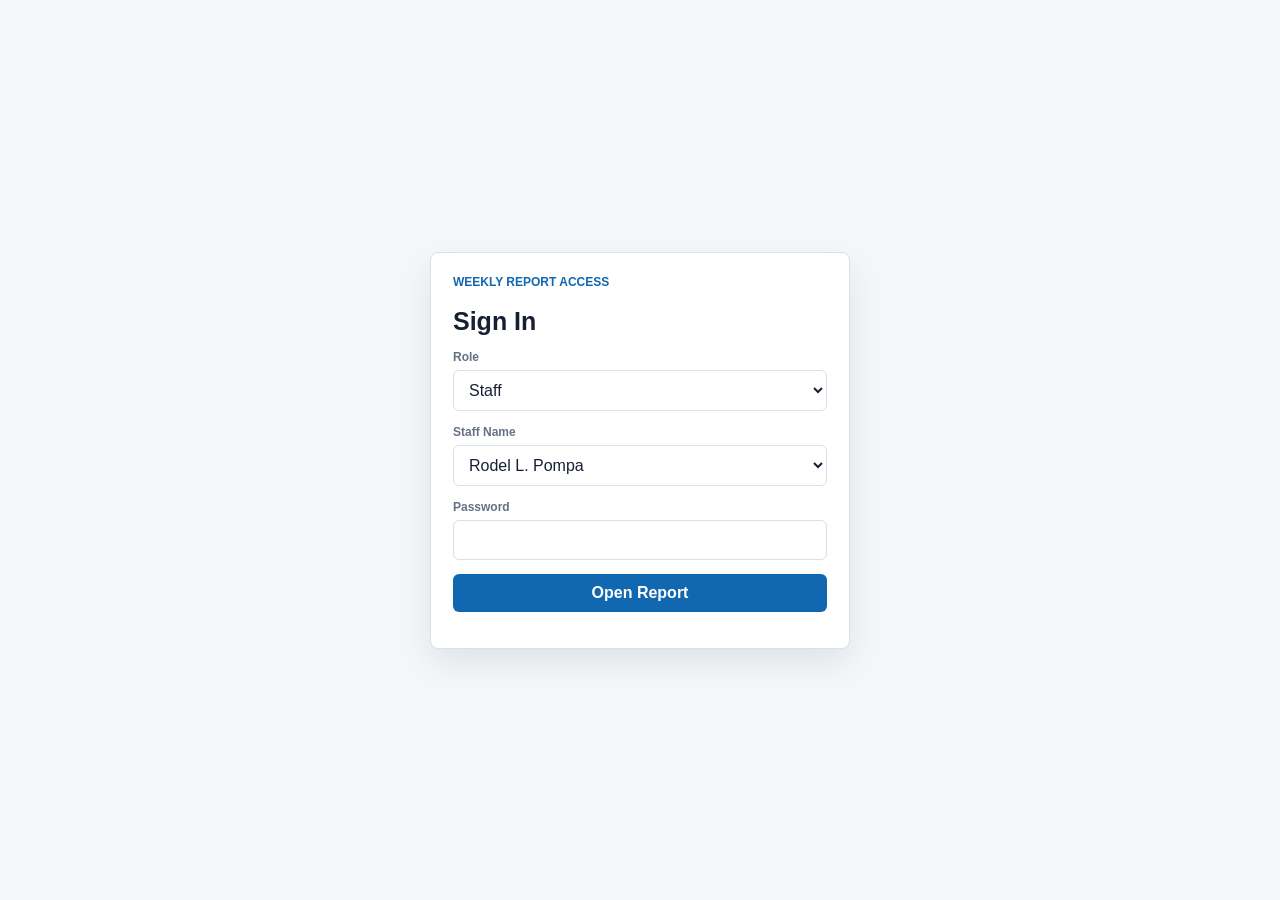
==== commit b53a02ae: "Migrate reports to durable record storage" ====
--- a/docs/index.html
+++ b/docs/index.html
@@ -43,10 +43,13 @@
       </div>
       <div class="topbar-actions">
         <span id="sessionBadge" class="session-badge">Staff</span>
+        <span id="syncStatus" class="sync-status" role="status" aria-live="polite">Checking saved records...</span>
+        <button id="syncNowBtn" class="subtle-btn" type="button">Sync Now</button>
         <button id="installAppBtn" class="icon-btn hidden" type="button">Install App</button>
         <button id="adminBtn" class="icon-btn" type="button">Admin Settings</button>
         <button id="printBtn" class="icon-btn" type="button">Print</button>
         <button id="pdfBtn" class="icon-btn" type="button">Download PDF</button>
+        <button id="itineraryPdfBtn" class="icon-btn" type="button">Download Itinerary PDF</button>
         <button id="exportBtn" class="primary-btn" type="button">Export CSV</button>
         <button id="logoutBtn" class="subtle-btn" type="button">Logout</button>
       </div>
@@ -244,6 +247,10 @@
                 <option value="Absent">Absent / on approved leave</option>
                 <option value="Leave">Leave</option>
                 <option value="Official Travel">Official travel / official business</option>
+                <option value="Holiday">Holiday</option>
+                <option value="Work from Home">Work from Home</option>
+                <option value="On Travel">On travel</option>
+                <option value="On Training/Seminar">On training / seminar</option>
               </select>
             </div>
             <div class="field">
--- a/docs/styles.css
+++ b/docs/styles.css
@@ -139,6 +139,26 @@
   padding: 9px 12px;
 }
 
+.sync-status {
+  color: var(--muted);
+  font-size: 12px;
+  font-weight: 700;
+  min-width: 108px;
+  text-align: center;
+}
+
+.sync-status.saving {
+  color: var(--primary);
+}
+
+.sync-status.saved {
+  color: var(--ok);
+}
+
+.sync-status.error {
+  color: var(--bad);
+}
+
 .controls-panel {
   display: grid;
   gap: 14px;
